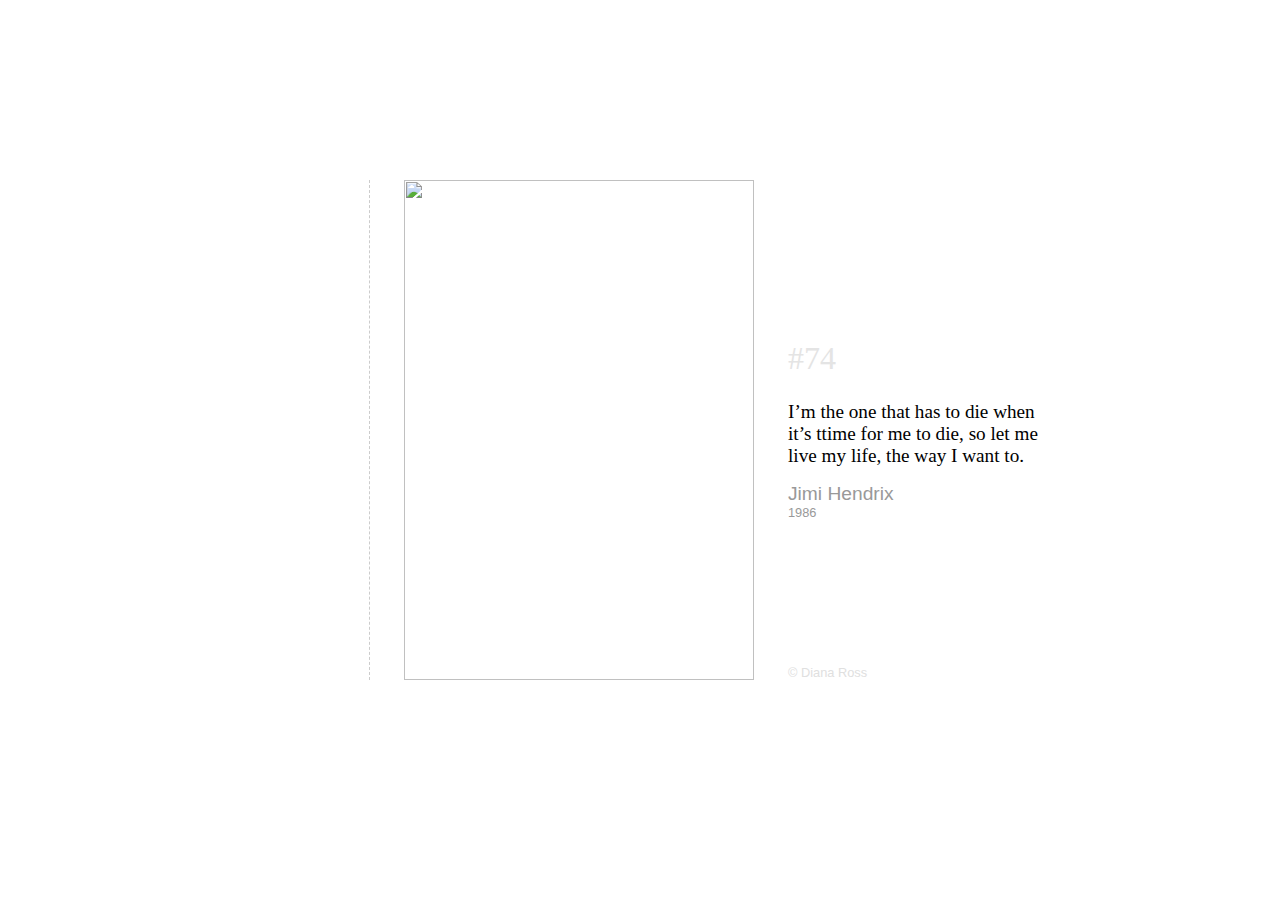
==== five.html @ b6ca0ec6 "Done" ====
<!DOCTYPE html>
<html lang="en">
  <head>
    <meta charset="UTF-8" />
    <meta name="viewport" content="width=device-width, initial-scale=1.0" />
    <link href="css/main.css" rel="stylesheet" />
    <title>MARVIN</title>
  </head>
  <body>
    <main id="app">
      <div id="logo">
        <ul>
          <li>
            <a href="six.html"><img src="images/logo.png" alt="" /></a>
          </li>
        </ul>
      </div>
      <div id="picture">
        <img src="photos/29.jpg" />
      </div>
      <div id="story">
        <article>
          <h2>#74</h2>
          <p class="quote">
            I&rsquo;m the one that has to die when it&rsquo;s ttime for me to
            die, so let me live my life, the way I want to.
          </p>
          <p class="author">Jimi Hendrix</p>
          <p class="year">1986</p>
        </article>

        <p class="copy">&copy; Diana Ross</p>
      </div>
    </main>
  </body>
</html>
---- css/main.css ----
body {
  background-color: white;
  color: black;
  font-family: Arial, Helvetica, sans-serif;
  font-size: 1.2rem;
  margin: 0;
}

main {
  width: 804px;
  margin: 0 auto;
  grid-template-columns: 132px 350px auto;
  display: grid;
  gap: 34px;
  margin-top: 180px;
}

main div#logo {
  display: grid;
  place-items: center;
  border-right: 1px dashed #ccc;
}

ul li {
  list-style: none;
  margin-left: -56px;
}

/*main div#logo h1 {
  font-size: 1.8rem;
  font-weight: 100;
  margin: 0;
}*/

a img {
  opacity: 20%;
}

main div#picture img {
  width: 350px;
  height: 500px;
  display: block;
}

main div#story {
  display: flex;
  flex-direction: column;
}

main div#story h2,
main div#story p {
  margin: 0;
}

main div#story article {
  flex-grow: 1;
  margin-top: 160px;
}

main div#story article h2 {
  color: rgb(228, 228, 228);
  font-size: 2rem;
  font-weight: lighter;
  font-family: "Times New Roman", Times, serif;
  margin-bottom: 1.5rem;
}

main div#story article p.quote {
  font-family: "Times New Roman", Times, serif;
  margin-bottom: 1rem;
}

main div#story article p.author {
  color: #999;
}

main div#story article p.year {
  color: #999;
  font-size: 0.8rem;
}

main div#story p.copy {
  color: #e0e0e0;
  font-size: 0.8rem;
}
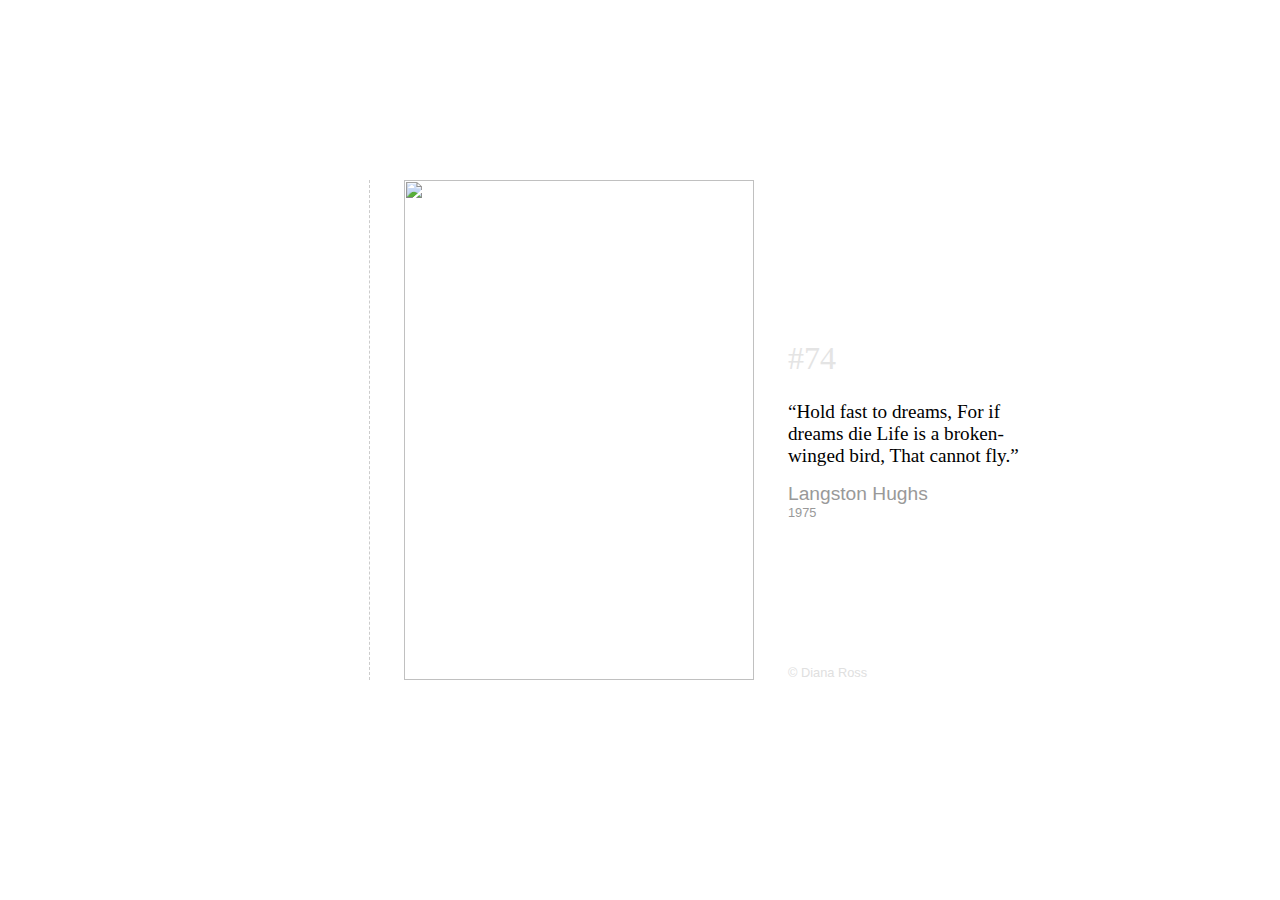
==== commit 18138ba5: "Merge 1cb1f80aa953883afba09bd56531b338e59567a5 into 51361be8d7b50fe70f9ab09b4f42727215fad799" ====
--- a/five.html
+++ b/five.html
@@ -22,11 +22,11 @@
         <article>
           <h2>#74</h2>
           <p class="quote">
-            I&rsquo;m the one that has to die when it&rsquo;s ttime for me to
-            die, so let me live my life, the way I want to.
+            “Hold fast to dreams, For if dreams die Life is a broken-winged
+            bird, That cannot fly.”
           </p>
-          <p class="author">Jimi Hendrix</p>
-          <p class="year">1986</p>
+          <p class="author">Langston Hughs</p>
+          <p class="year">1975</p>
         </article>
 
         <p class="copy">&copy; Diana Ross</p>
